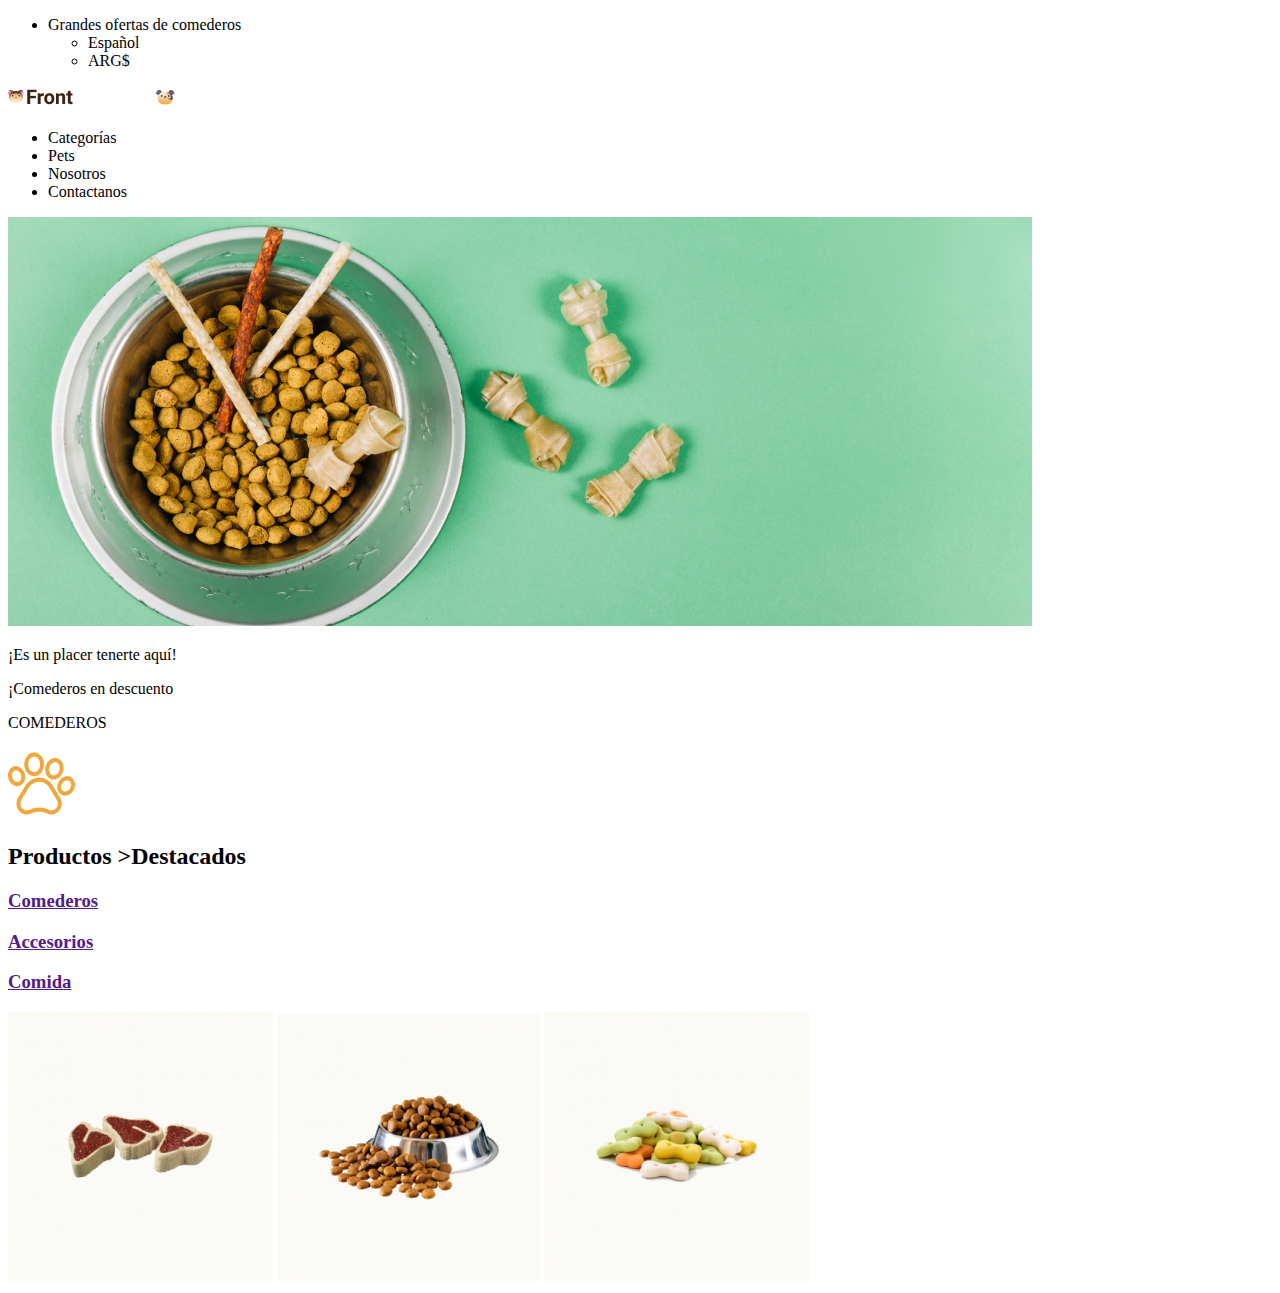
==== FRONT-END-1/Cat-and-dog/index.html @ 77332889 "add cat&dog" ====
<!DOCTYPE html>
<html lang="es">
<head>
    <meta charset="UTF-8">
    <meta http-equiv="X-UA-Compatible" content="IE=edge">
    <meta name="viewport" content="width=device-width, initial-scale=1.0">
    <title>Cats-and-dogs</title>
</head>
<body>
    <header>
    <nav><ul>
        <li>Grandes ofertas de comederos
        <!--<li>Menú Regional</li>!-->
            <ul>
            <li>Español</li>
            <li>ARG$</li>
            </ul>
        </li>
    </ul>
    </nav>

    <nav>
        <img src="./img/Logo.png" alt="Logo de la página">
            <ul>
            <li>Categorías</li>
            <li>Pets</li>
            <li>Nosotros</li>
            <li>Contactanos</li>
            </ul>
    </nav>
    </header>

    <main>
    <img src="./img/bowl-and-pet-daities-on-green-background 1.png" alt="">

    <section>
        <p>¡Es un placer tenerte aquí!</p>
        <p>¡Comederos en descuento</p>
        <p>COMEDEROS</p>
    </section>

    <section>
        <img src="./img/pawprint 1.png" alt="">
        <h2>Productos >Destacados</h2>
        <h3> <a href="">Comederos</a> </h3>
        <h3> <a href=""> Accesorios </a></h3>
        <h3> <a href=""> Comida</a></h3>

        <spam> <img src="./img/churrasquito.png" alt="Producto churrasco"> </spam>
        <spam> <img src="./img/comedero.png" alt="Producto comedero"> </spam>
        <spam> <img src="./img/Huesito.png" alt="Producto huesito"> </spam>
        

    </section>



    </main>

</body>
</html>
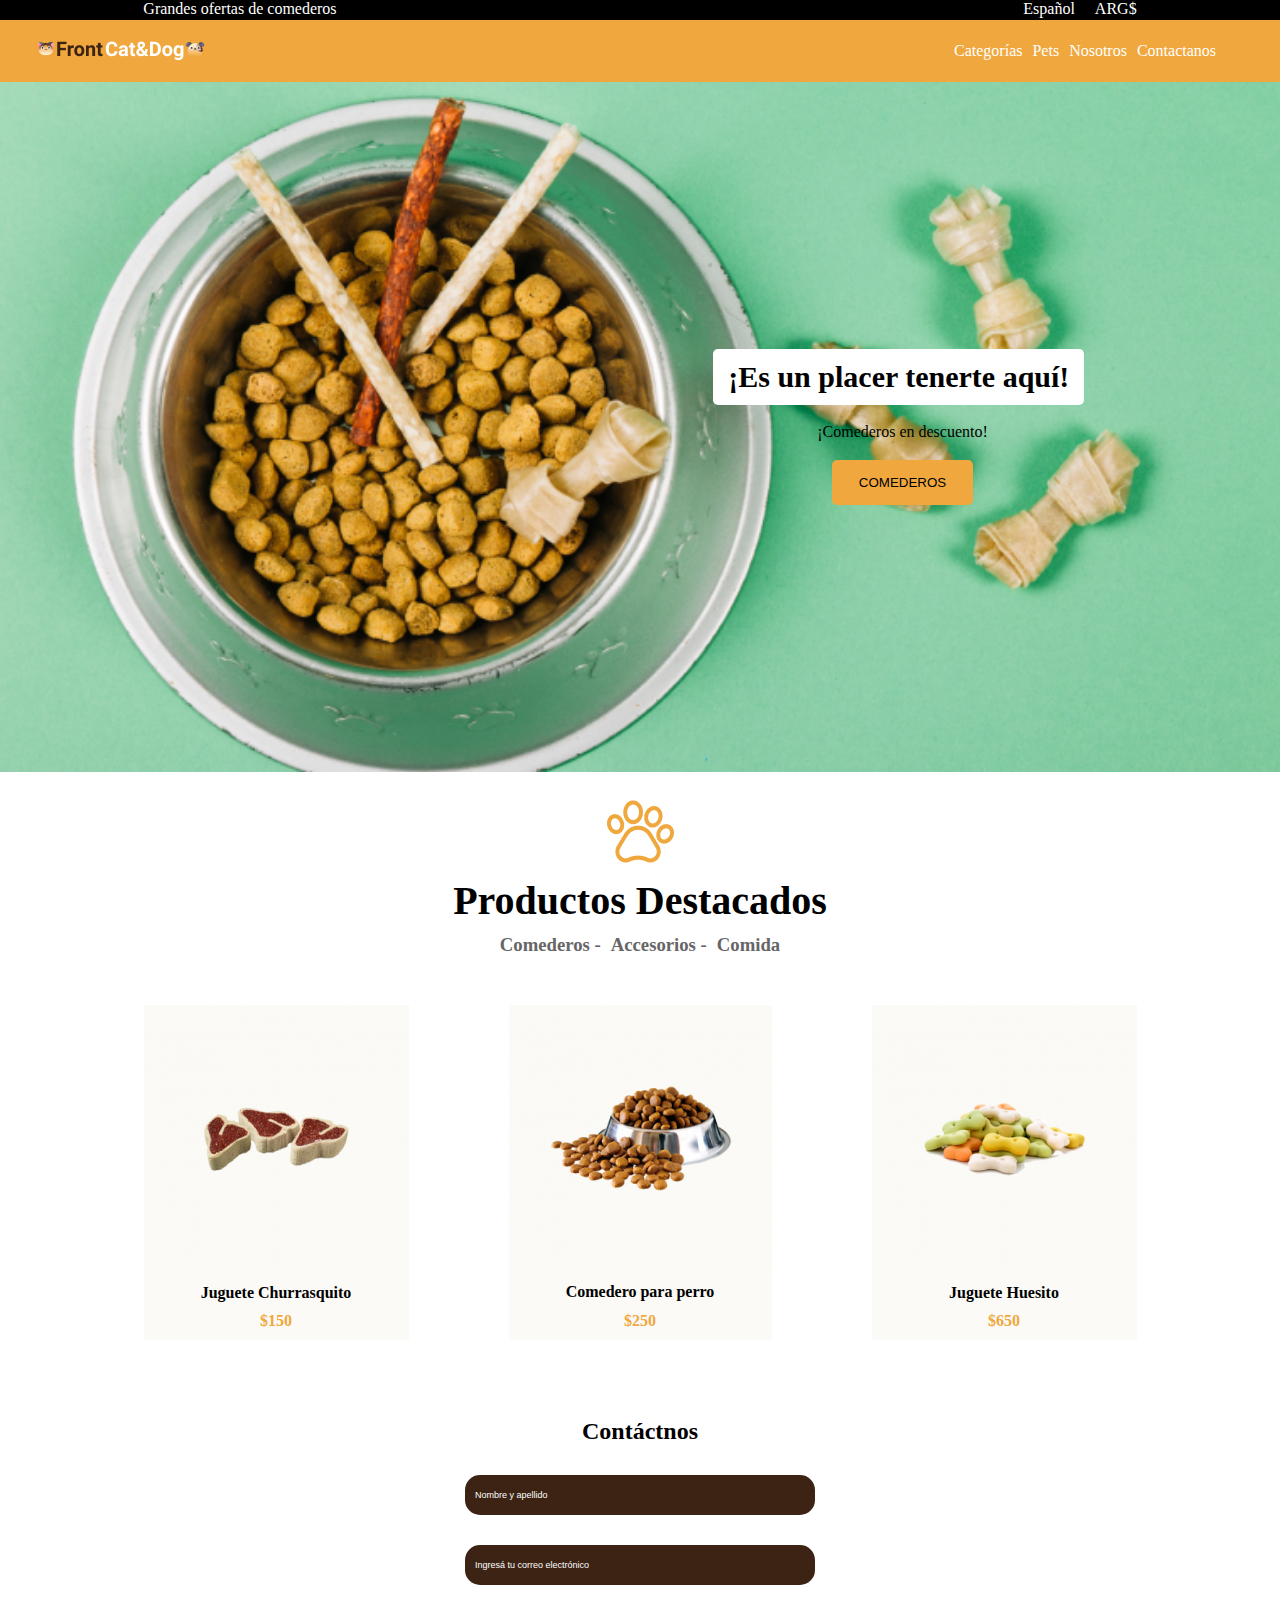
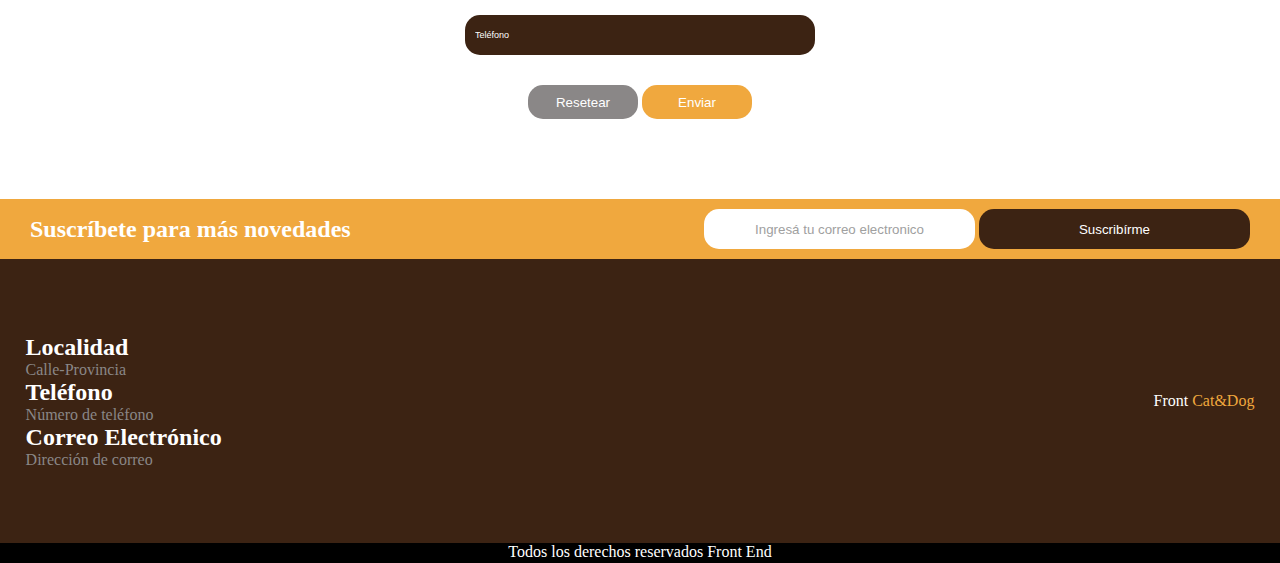
==== commit 56b52b50: "Cats&Dogs finished frontend-1" ====
--- a/FRONT-END-1/Cat-and-dog/index.html
+++ b/FRONT-END-1/Cat-and-dog/index.html
@@ -5,57 +5,131 @@
     <meta http-equiv="X-UA-Compatible" content="IE=edge">
     <meta name="viewport" content="width=device-width, initial-scale=1.0">
     <title>Cats-and-dogs</title>
+    <link rel="stylesheet" href="./StyleSheet/Style.css">
 </head>
 <body>
     <header>
-    <nav><ul>
-        <li>Grandes ofertas de comederos
-        <!--<li>Menú Regional</li>!-->
-            <ul>
-            <li>Español</li>
-            <li>ARG$</li>
-            </ul>
-        </li>
-    </ul>
-    </nav>
+        <div class="cabecera">
+            <p>Grandes ofertas de comederos</p>
+            <div class="adds">
+                        <p>Español</p>
+                        <p>ARG$</p>
+            </div>
+        </div>
 
-    <nav>
+    <nav class="nav-Bar">
+        <div class="nav-Logo">
         <img src="./img/Logo.png" alt="Logo de la página">
-            <ul>
-            <li>Categorías</li>
-            <li>Pets</li>
-            <li>Nosotros</li>
-            <li>Contactanos</li>
-            </ul>
+    </div>
+    <div class="nav-items">    
+        
+            <p>Categorías</p>
+            <p>Pets</p>
+            <p>Nosotros</p>
+            <p>Contactanos</p>
+            
+        </div>
     </nav>
     </header>
 
     <main>
-    <img src="./img/bowl-and-pet-daities-on-green-background 1.png" alt="">
+        
+        <div class="banner">
+    <section class="banner-Text">
+        
+        <h5>¡Es un placer tenerte aquí!</h5>
+        <p>¡Comederos en descuento!</p>
+        <input type="button" value="COMEDEROS" class="banner-Button"> 
+    </section>
+        </div>
 
     <section>
-        <p>¡Es un placer tenerte aquí!</p>
-        <p>¡Comederos en descuento</p>
-        <p>COMEDEROS</p>
+        <div class="hightlights-Products">
+        <img src="./img/pawprint 1.png" alt="Patita">
+        <h2>Productos Destacados</h2>
+        <div class="links">
+            <h3> <a href="">Comederos -</a> </h3>
+            <h3> <a href=""> Accesorios -</a></h3>
+            <h3> <a href=""> Comida</a></h3>
+            </div>
+        </div>
+        
+<article class="productos">
+
+    <div class="container">
+    <img src="./img/churrasquito.png" alt="Producto churrasco">
+    <h4>Juguete Churrasquito</h4>
+    <p>$150</p>
+    </div>
+
+    <div class="container">
+    <img src="./img/comedero.png" alt="Producto comedero">
+    <h4>Comedero para perro</h4>
+    <p>$250</p>
+    </div>
+
+    <div class="container">
+    <img src="./img/Huesito.png" alt="Producto huesito">
+    <h4>Juguete Huesito</h4>
+    <p>$650</p>
+    </div>
+
+</article>
+
+
+
+ 
+
+    <section class="Contact">
+    <h2>Contáctnos</h2>
+    <input type="text" name="name-lastName" id="name-lastName" value="Nombre y apellido">
+    <input type="text" name="email" id="email" value="Ingresá tu correo electrónico">
+    <input type="text" name="phoneNumber" id="phoneNumber" value="Teléfono">
+        <div class="buttons">
+        <input type="button" value="Resetear">
+        <input type="button" value="Enviar">
+        </div>
     </section>
-
-    <section>
-        <img src="./img/pawprint 1.png" alt="">
-        <h2>Productos >Destacados</h2>
-        <h3> <a href="">Comederos</a> </h3>
-        <h3> <a href=""> Accesorios </a></h3>
-        <h3> <a href=""> Comida</a></h3>
-
-        <spam> <img src="./img/churrasquito.png" alt="Producto churrasco"> </spam>
-        <spam> <img src="./img/comedero.png" alt="Producto comedero"> </spam>
-        <spam> <img src="./img/Huesito.png" alt="Producto huesito"> </spam>
-        
-
-    </section>
-
 
 
     </main>
 
+    <footer>
+    
+    <section class="sub-Banner">
+        <h2> Suscríbete para más novedades </h2>
+        <span>
+        <input type="text" value="Ingresá tu correo electronico">
+        <input type="button" value="Suscribírme">
+        </span>
+    </section>
+
+    <section class="contact-footer">
+        <div class="ico">
+        <h2>Localidad</h2>
+        <p>Calle-Provincia</p>
+        <h2>Teléfono</h2>
+        <p>Número de teléfono</p>
+        <h2>Correo Electrónico</h2>
+        <p>Dirección de correo</p>
+    </div>
+    <div class="logo-footer">
+        <span>Front</span>
+        <span>Cat&Dog</span>
+    </div>
+    </section>
+
+
+    <p>Todos los derechos reservados Front End</p>
+
+
+
+    </footer>
+
+
+
+
+    
+
 </body>
 </html>--- a/FRONT-END-1/Cat-and-dog/StyleSheet/Style.css
+++ b/FRONT-END-1/Cat-and-dog/StyleSheet/Style.css
@@ -0,0 +1,274 @@
+*{
+    padding: 0%;
+    margin:0%;
+}
+
+
+.cabecera{
+    height: 20px;
+    background-color: black;
+    color: white;
+    display: flex;
+    justify-content: space-around;
+    gap: 400px;
+}
+.adds{
+    color: white;
+    display:flex;
+    justify-content: space-between;
+    gap: 20px;
+
+}
+
+.nav-Bar{
+    height: 62px;
+    background-color:#F0A83E ;
+    display: flex;
+    justify-content: space-between;
+    align-items: center;
+}
+
+.nav-Logo{
+    margin-left: 3%;
+}
+.nav-items {
+    display: flex;
+    color: white;
+    justify-content: space-between;
+    gap: 10px;
+    margin-right: 5%;
+}
+
+.banner{
+    height: 690px;
+    width: 100%;
+    background-image: url("../img/back-ground-banner.png");
+    background-repeat: no-repeat;
+    background-size:cover;
+    display:flex;
+    justify-content: flex-end;
+    align-items: center;
+}
+
+.banner-Text{
+    height: 156px;
+    margin-right: 15%;
+    display: flex;
+    flex-direction: column;
+    align-items: center;
+}
+
+.banner-Text h5{
+    display: flex;
+    font-size: 15px;
+    width: 365px;
+    height: 54px;
+    font-size: 30px;
+    align-items: center;
+    justify-content: center;
+    background-color: white;
+    border-radius: 5px;
+    margin-right: 2%;
+    padding: 3px;
+}
+
+.banner-Text p {
+    margin: 5%;
+    font-size: 16px;
+    text-align: center;
+
+
+}
+
+.banner-Text input{
+    border: none;
+    border-radius: 5px;
+    background-color: #F0A83E;
+    width: 141px;
+    height: 49px;
+}
+
+.hightlights-Products{
+    display: flex;
+    flex-direction: column;
+    justify-content: space-between;
+    align-items: center;
+    margin: 24px 0px 49px;
+    
+}
+.hightlights-Products h2{
+    margin: 10px 0px 10px;
+    font-size: 40px;
+}
+
+.links{
+    display: flex;
+    justify-content: space-between;
+    gap:10px;
+    
+}
+.links h3 a {
+    text-decoration: none;
+    color: #666666;
+}
+
+.productos{
+    
+    margin: 0px 50px 0px;
+    display: flex;
+    justify-content: center;
+    gap: 100px;
+
+}
+
+.productos div.container{
+    display:flex;
+    flex-direction: column;
+    justify-content: space-between;
+    gap: 10px;
+    align-items: center;
+    
+}
+
+.container{
+    background-color: #FBFAF6;
+}
+
+.container p {
+    color: #F0A83E;
+    font-weight: bold;
+    margin-bottom: 10px;;
+
+}
+
+.Contact {
+    margin-top: 78px;;
+    display: flex;
+    flex-direction: column;
+    align-items: center;
+    justify-content: space-around;
+    gap: 30px;
+    margin-bottom: 80px;
+
+}
+
+.Contact >input{
+    border: none;
+    background-color: #3C2313;
+    border-radius: 15px;
+    width: 340px;
+    height: 40px;
+    font-size: 9px;
+    color: white;
+    padding-left: 10px;
+}
+
+.Contact div.buttons input {
+
+    border-radius: 15px;
+    border: none;
+    width: 110px;
+    height: 34px;
+    color: white;
+    background-color: #8A8787;   
+}
+
+.Contact div.buttons input + input{
+    background-color: #F0A83E;
+}
+
+
+.sub-Banner{
+    height: 60px;
+    display: flex;
+    justify-content: space-between;
+    padding: 0px 30px 0px;
+    background-color: #F0A83E;
+    align-items: center;
+
+}
+
+.sub-Banner h2{
+    color: white;
+    size: 20px;
+}
+
+.sub-Banner span input{
+    border-radius: 15px;
+    border: none;
+    background-color: white;
+    color: #A0A0A0;
+    text-align: center;
+    width: 271px;
+    height: 40px;
+
+
+}
+
+.sub-Banner span input + input{
+    background-color: #3C2313;
+    color: white;
+
+}
+
+.contact-footer{
+    display: flex;
+    justify-content: space-between;
+    align-items: center;
+    background-color: #3C2313;
+    height: 284px;
+    padding: 0% 2% 0%;
+
+}
+
+.ico h2{
+    color: white;
+    size: 20px;
+}
+
+.ico p {
+    color: #8A8787;
+    size: 10px;
+}
+.logo-footer span{
+    color:white;
+    size: 20px;
+}
+
+.logo-footer span + span{
+    color:#F0A83E;
+}
+
+footer > p {
+    height: 20px;
+    background-color: black;
+    color:white;
+    text-align: center;
+}
+
+
+
+
+
+
+
+
+
+
+
+
+
+
+
+
+
+
+
+
+
+
+
+
+
+
+
